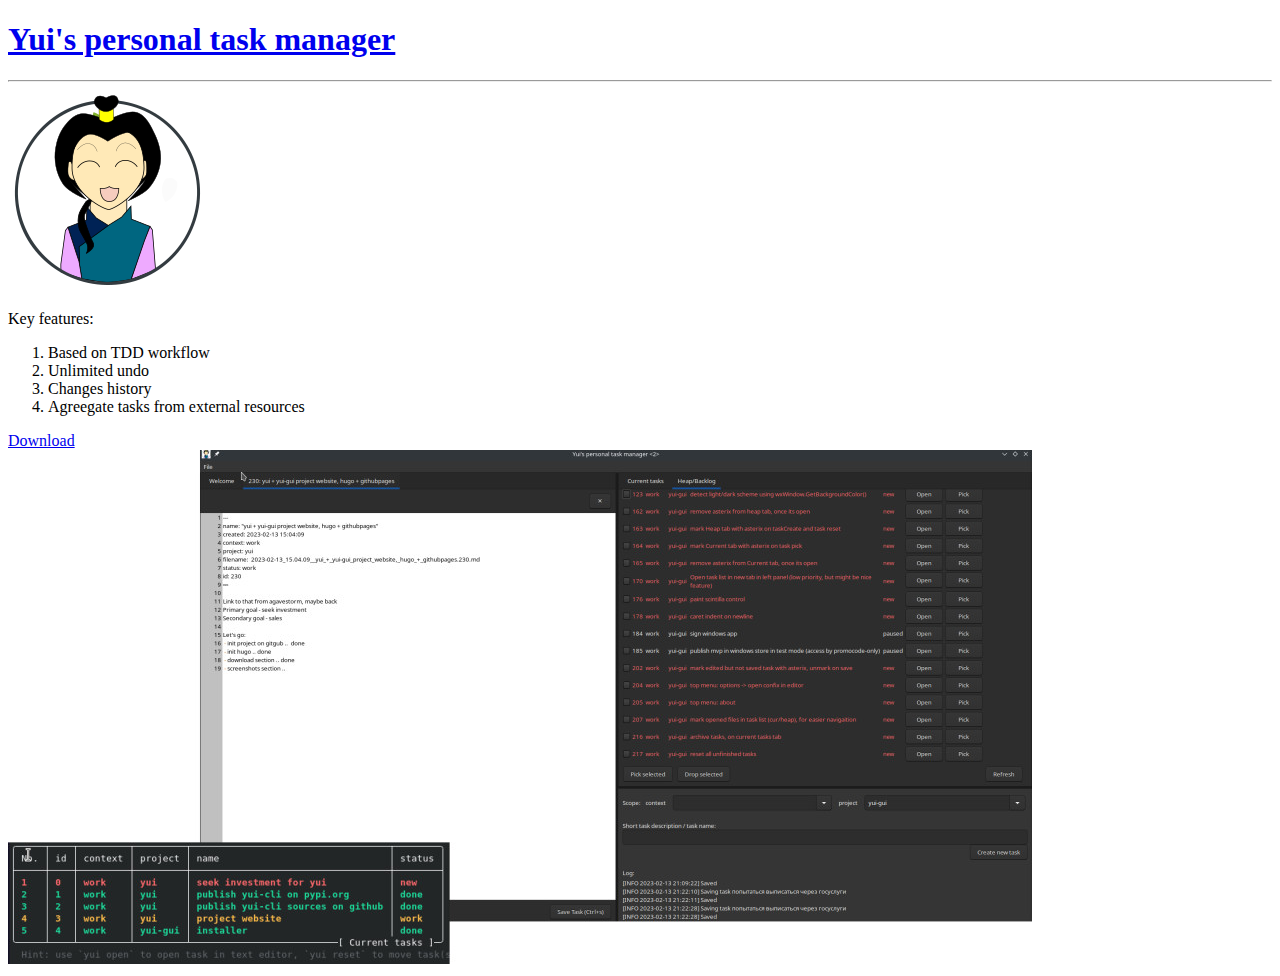
==== index.html @ 747ad728 "-" ====
<!DOCTYPE html>
<html><head>
	<meta name="generator" content="Hugo 0.80.0" />
    <title>Yui&#39;s personal task manager</title>
    
    <link rel="stylesheet" href="https://yui.github.io/css/index.css"/> 
    <script lang="jaascript" src="https://yui.github.io/js/eqh.js"></script>
</head>
<body><header class="header box container-fluid">
    <div class="inner">
        <h1 class="site-title"><a href="/">Yui&#39;s personal task manager</a></h1>
        
        <div class="clear"></div>
    </div>
</header>
<div class="clear"></div>
<hr class="header-hr"/>
<div id="content">
	<main class="main">
	
		<div class="home-download">
			<div class="home-download__inner">
				<div class="home-download_section-left">
					<img class="home-download_logo" src="img/logo200.png" alt="yui mascot"/>
				</div>
				<div class="home-download_section-middle">
					<p>
					Key features:
					<ol>
						<li>Based on TDD workflow</li>
						<li>Unlimited undo</li>
						<li>Changes history</li>
						<li>Agreegate tasks from external resources</li>
					</ol>
					</p>
					<a class="home-download_button" href="/page/install-download">Download</a>
				</div>
				<div class="clear"></div>
			</div>
		</div>
		
		<div class="home-screenshots">
			<img class="home-screenshots__promo" src="img/promo.jpg" alt="Yui screenshots"/>
		</div>
	
		
		
	</main>


        </div></body>
</html>
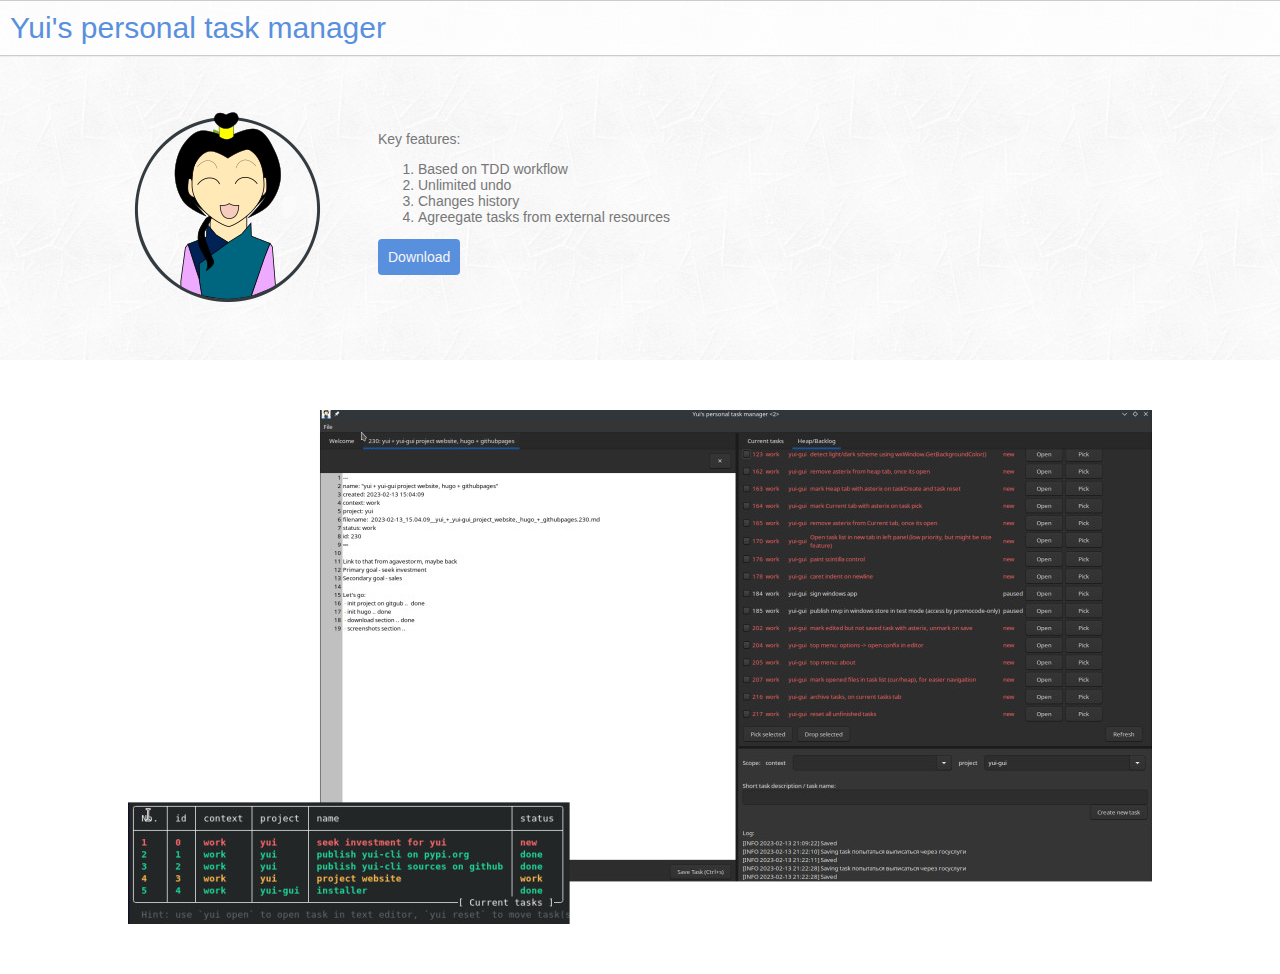
==== commit 7eb9532c: "-" ====
--- a/index.html
+++ b/index.html
@@ -3,8 +3,8 @@
 	<meta name="generator" content="Hugo 0.80.0" />
     <title>Yui&#39;s personal task manager</title>
     
-    <link rel="stylesheet" href="https://yui.github.io/css/index.css"/> 
-    <script lang="jaascript" src="https://yui.github.io/js/eqh.js"></script>
+    <link rel="stylesheet" href="https://yuistaskmanager.github.io/css/index.css"/> 
+    <script lang="jaascript" src="https://yuistaskmanager.github.io/js/eqh.js"></script>
 </head>
 <body><header class="header box container-fluid">
     <div class="inner">
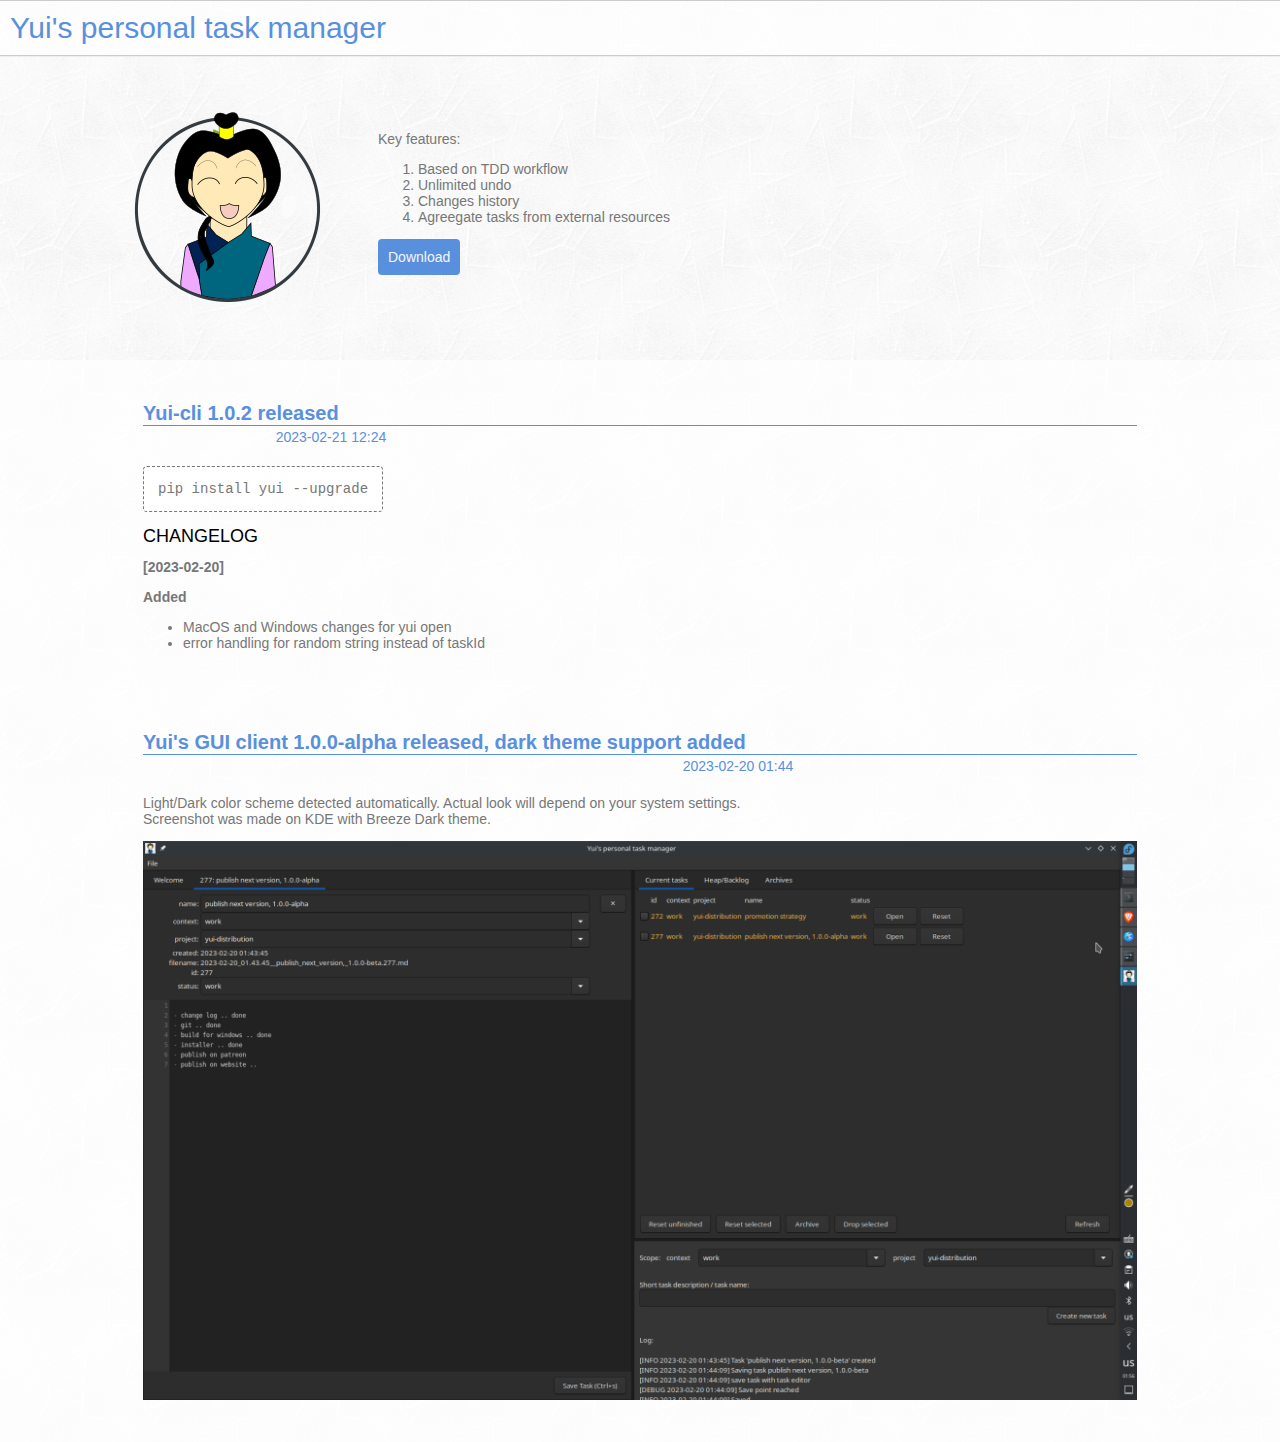
==== commit 2e57aee3: "blog" ====
--- a/index.html
+++ b/index.html
@@ -5,6 +5,7 @@
     
     <link rel="stylesheet" href="https://yuistaskmanager.github.io/css/index.css"/> 
     <script lang="jaascript" src="https://yuistaskmanager.github.io/js/eqh.js"></script>
+    <script src="https://www.w3counter.com/tracker.js?id=148457"></script>
 </head>
 <body><header class="header box container-fluid">
     <div class="inner">
@@ -39,12 +40,31 @@
 			</div>
 		</div>
 		
-		<div class="home-screenshots">
-			<img class="home-screenshots__promo" src="img/promo.jpg" alt="Yui screenshots"/>
-		</div>
-	
+
+			<div class="home__post">
+				<article class="home__article">
+					<h2 class="home__article-title"><span class="home__article-title-main">Yui-cli 1.0.2 released<span class="home__article-date-position"><span class="home__article-date">2023-02-21 12:24</span></span></span></h2>
+					<div class="home__article-content"><pre><code>pip install yui --upgrade
+</code></pre><h1 id="changelog">CHANGELOG</h1>
+<h2 id="2023-02-20">[2023-02-20]</h2>
+<h3 id="added">Added</h3>
+<ul>
+<li>MacOS and Windows changes for yui open</li>
+<li>error handling for random string instead of taskId</li>
+</ul>
+<div>
+				</article>
+				<article class="home__article">
+					<h2 class="home__article-title"><span class="home__article-title-main">Yui&#39;s GUI client 1.0.0-alpha released, dark theme support added<span class="home__article-date-position"><span class="home__article-date">2023-02-20 01:44</span></span></span></h2>
+					<div class="home__article-content"><p>Light/Dark color scheme detected automatically.
+Actual look will depend on your system settings.<br>
+Screenshot was made on KDE with Breeze Dark theme.</p>
+<p><img src="/img/2023-02/1.0.0-alpha.png" alt="Yui&rsquo;s GUI dark theme, 1.0.0"></p>
+<div>
+				</article>
+			</div>
 		
-		
+
 	</main>
 
 
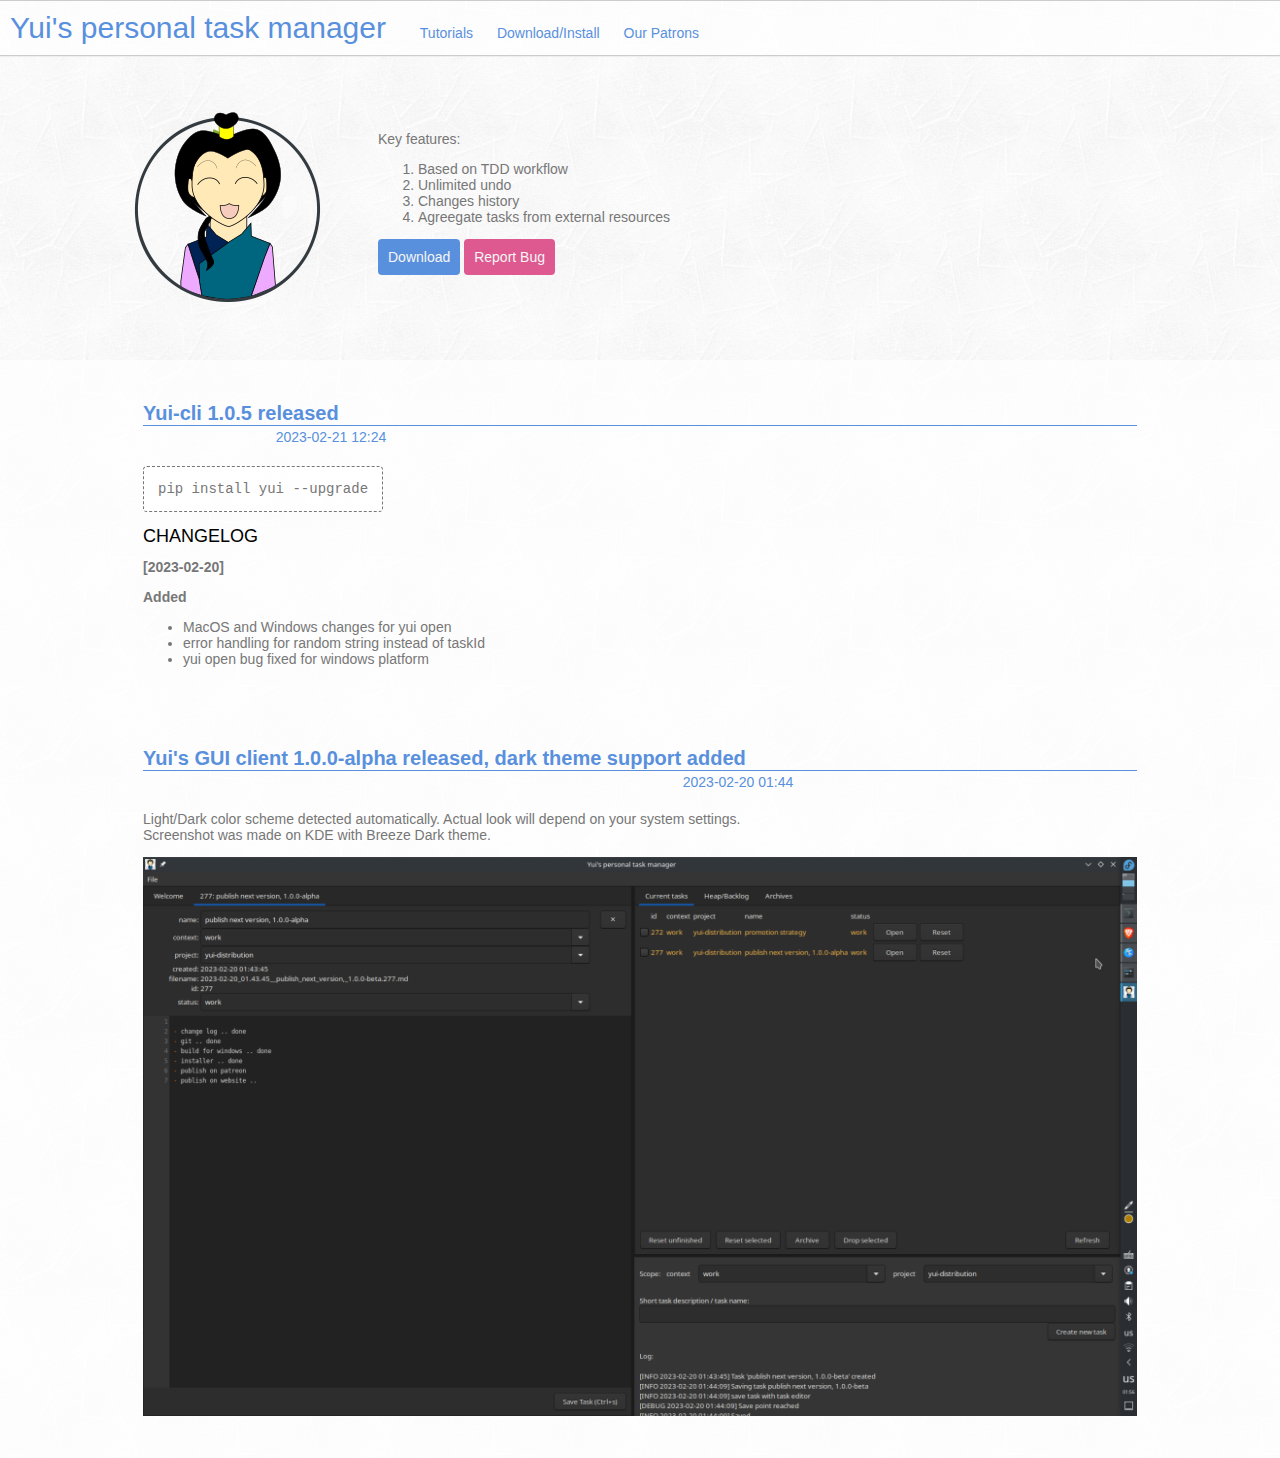
==== commit 65111a95: "-" ====
--- a/index.html
+++ b/index.html
@@ -10,7 +10,31 @@
 <body><header class="header box container-fluid">
     <div class="inner">
         <h1 class="site-title"><a href="/">Yui&#39;s personal task manager</a></h1>
-        
+        <nav class="header-menu__container">
+            <ul class="header-menu">
+                    <li class="header-menu__item"><a class="header-menu__link" href="/howto/cli/quick-start/"
+                        >
+                            
+                            <span class="header-menu__text">Tutorials</span>
+                            
+                        </a>
+                    </li>
+                    <li class="header-menu__item"><a class="header-menu__link" href="/page/install-download/"
+                        >
+                            
+                            <span class="header-menu__text">Download/Install</span>
+                            
+                        </a>
+                    </li>
+                    <li class="header-menu__item"><a class="header-menu__link" href="https://patreon.com/yuistask"target="_blank"
+                        >
+                            
+                            <span class="header-menu__text">Our Patrons</span>
+                            
+                        </a>
+                    </li>
+            </ul>
+        </nav>
         <div class="clear"></div>
     </div>
 </header>
@@ -34,7 +58,13 @@
 						<li>Agreegate tasks from external resources</li>
 					</ol>
 					</p>
-					<a class="home-download_button" href="/page/install-download">Download</a>
+					<div class="home-download__buttons">
+						<a class="home-download__button" href="/page/install-download">Download</a>
+						<a class="home-download__button home-download__button__report-bug" 
+							href="https://github.com/AgaveStorm/yui/issues"
+							target="_blank"
+							>Report Bug</a>
+					</div>
 				</div>
 				<div class="clear"></div>
 			</div>
@@ -43,7 +73,7 @@
 
 			<div class="home__post">
 				<article class="home__article">
-					<h2 class="home__article-title"><span class="home__article-title-main">Yui-cli 1.0.2 released<span class="home__article-date-position"><span class="home__article-date">2023-02-21 12:24</span></span></span></h2>
+					<h2 class="home__article-title"><span class="home__article-title-main">Yui-cli 1.0.5 released<span class="home__article-date-position"><span class="home__article-date">2023-02-21 12:24</span></span></span></h2>
 					<div class="home__article-content"><pre><code>pip install yui --upgrade
 </code></pre><h1 id="changelog">CHANGELOG</h1>
 <h2 id="2023-02-20">[2023-02-20]</h2>
@@ -51,6 +81,7 @@
 <ul>
 <li>MacOS and Windows changes for yui open</li>
 <li>error handling for random string instead of taskId</li>
+<li>yui open bug fixed for windows platform</li>
 </ul>
 <div>
 				</article>
